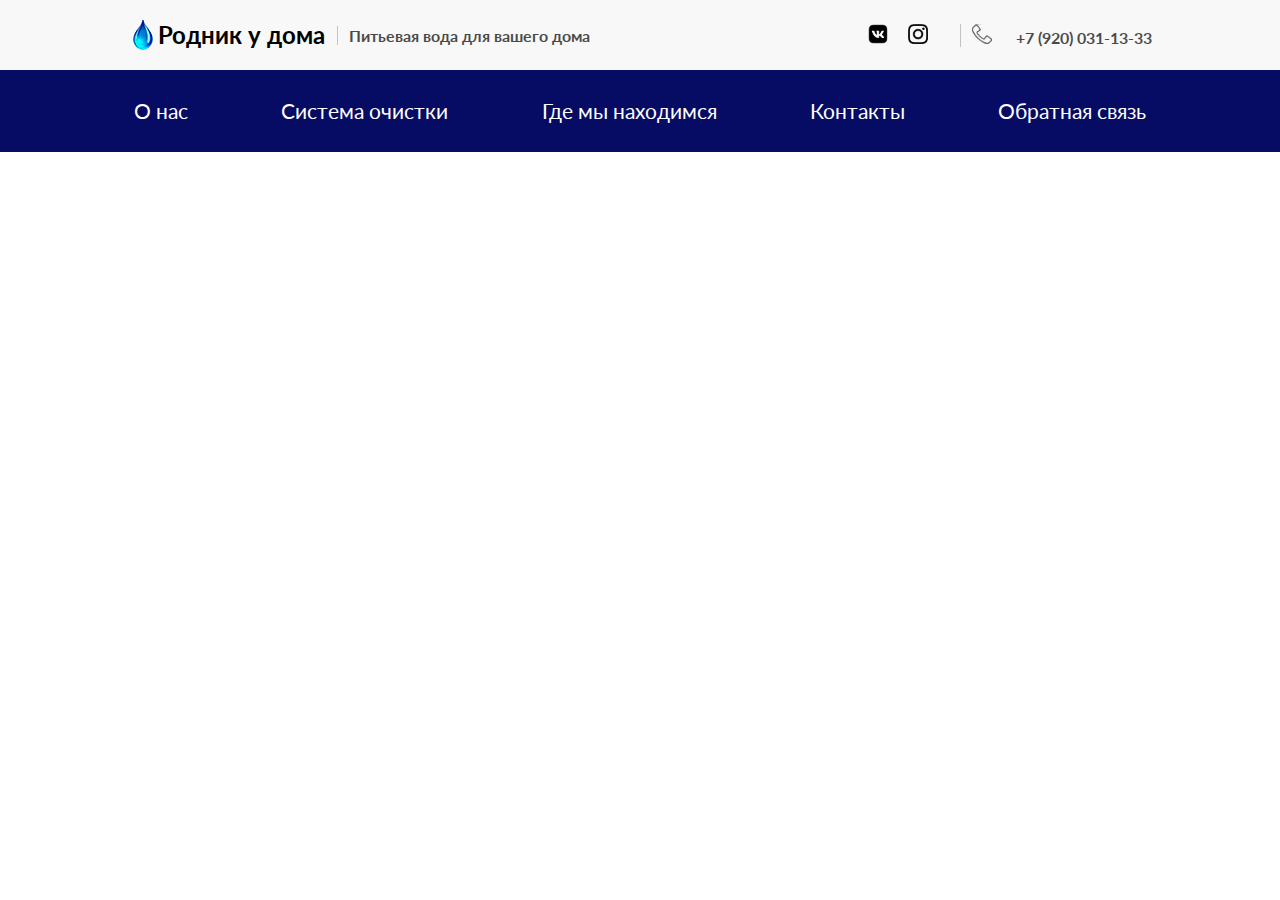
==== index.html @ c661d76d "header" ====
<!DOCTYPE html>
<html lang="en">
<head>
    <link rel="stylesheet" href="./css/header_nav.css">
    <link rel="stylesheet" href="./css/header_top.css">
    <link rel="stylesheet" href="./css/main.css">
    <meta charset="UTF-8">
    <meta name="viewport" content="width=device-width, initial-scale=1.0">
    <title>Document</title>
</head>
<body>
    <header>
        <div class="wrapper">
            <div class="header_top">
                <div class="header_top_box">
                    <div class="logo">
                        <img src="img/цфеук.png">
                        <h2>Родник у дома</h2>
                    </div>
                    <div class="slogan">
                        Питьевая вода для вашего дома
                    </div>
                </div>
                <div class="header_top_box">
                    <div class="logo right_img">
                        <a href="https://vk.com/arzrodnik"><img src="img/vk-logo.png"></a>
                        <a href="https://www.instagram.com/arzrodnik/"><img src="img/insta-logo.png"></a>
                    </div>
                    <div class="slogan right_img">
                        <img src="img/phone.png">
                        <span>+7 (920) 031-13-33</span>
                    </div>
                </div>
            </div>
        </div>
    </header>
    <div class="header_nav">
        <div class="wrapper">
            <ul>
                <li><a href="#">О нас</a></li>
                <li><a href="#">Система очистки</a></li>
                <li><a href="#">Где мы находимся</a></li>
                <li><a href="#">Контакты</a></li>
                <li><a href="#">Обратная связь</a></li>
            </ul>
        </div>
    </div>
</body>
</html>
---- css/header_nav.css ----
.header_nav {
    padding-top: 2px;
    padding-bottom: 2px;
    background: rgb(6, 12, 99);
}
.header_nav ul {
    display: flex;
    justify-content: space-between;
}
.header_nav ul li{
    list-style:none;
    border: 6px solid rgb(6, 12, 99);
    border-radius: 5px;
    padding-top: 20px;
    padding-bottom: 20px;
}
.header_nav ul li a{
    text-decoration: none;
    color: white;
    font-family: 'Lato', sans-serif;
    font-size: 16pt;
}
.header_nav ul li:hover {
    border-bottom: 6px solid rgb(5, 139, 27);
    
}
---- css/header_top.css ----
.header_top {
    font-family:'Lato', sans-serif;
    display: flex;
    justify-content: space-between;
    padding-top: 20px;
    padding-bottom: 20px;

}
.header_top_box {
    display: flex;
    align-items: center;
}
.slogan {
    margin-left: 24px;
    position: relative;
    height: inherit;
    font-weight: 700;
    opacity: .7;
}
.slogan::before {
    display: inline-block;
    position: absolute;
    content: " ";
    width: 1px;
    height: 100%;
    vertical-align: middle;
    background: black;
    opacity: .3;
    margin-left: -12px;
}
.logo {
    display: flex;
}
.right_img img{
    margin-right: 20px;
    width: 20px;
}
@media (max-width: 960px) {
    .header_top {
        display: grid;
        justify-items: center;
    }
    .header_top_box {
        margin-top: 20px;
        width: 75%;
        margin-left: 25%;
    }
}
@media (max-width: 798px) {
    .header_top {
        display: grid;
        justify-items: center;
    }
    .header_top_box {
        margin-top: 20px;
        width: 75%;
        margin-left: 25%;
    }
    .header_top_box {
        display: grid;
        justify-items: center;
    }
    .slogan::before {
        display: none;

    }
}
---- css/main.css ----
@import url('https://fonts.googleapis.com/css2?family=Lato:wght@300;400;700;900&display=swap');
* {
    margin: 0;
    padding: 0;
}
.wrapper {
    width: 80%;
    margin: 0 auto;
}
header {
    background:#f8f8f8;
}
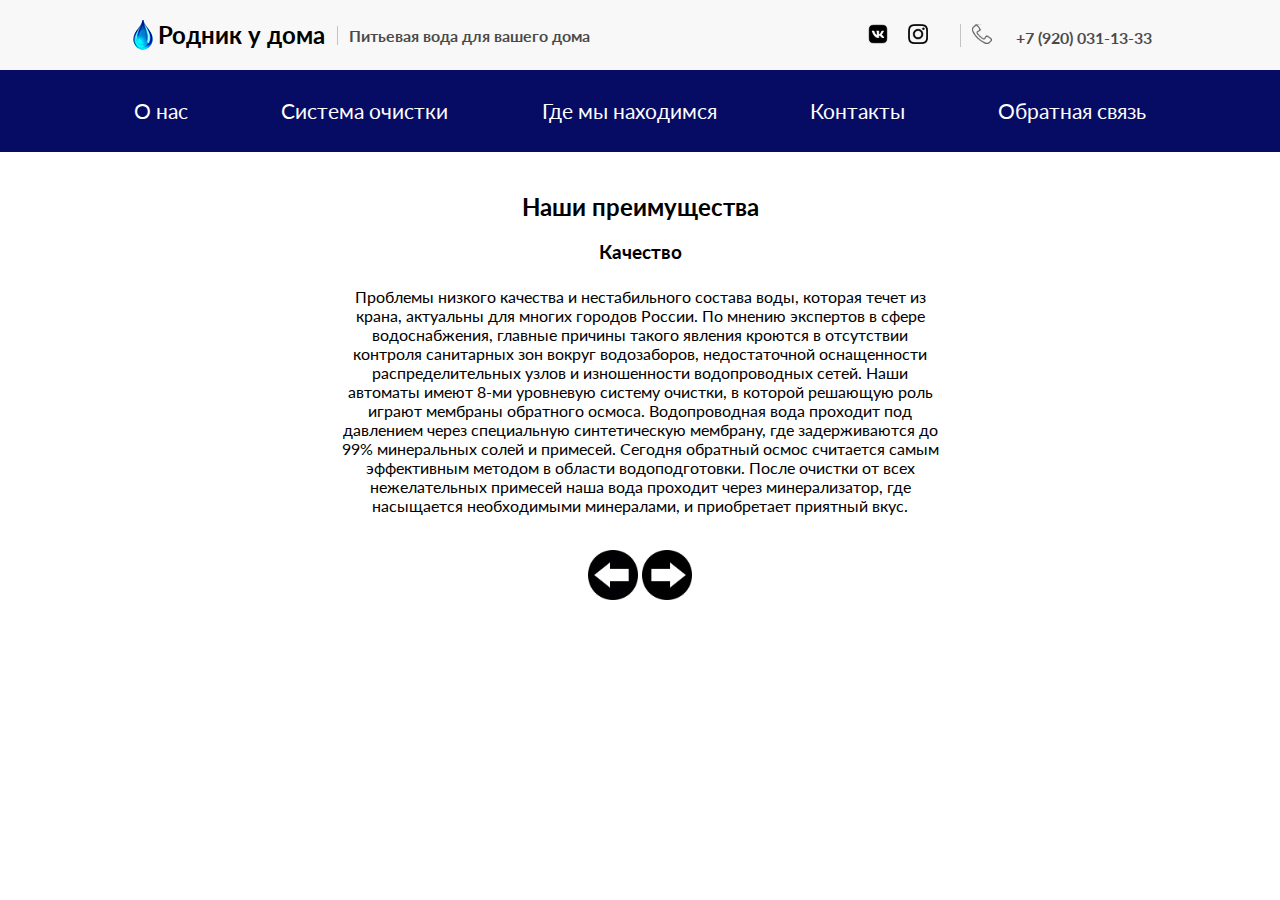
==== commit f7f22324: "Slider" ====
--- a/index.html
+++ b/index.html
@@ -1,6 +1,8 @@
 <!DOCTYPE html>
 <html lang="en">
+
 <head>
+    <link rel="stylesheet" href="./css/about.css">
     <link rel="stylesheet" href="./css/header_nav.css">
     <link rel="stylesheet" href="./css/header_top.css">
     <link rel="stylesheet" href="./css/main.css">
@@ -8,6 +10,7 @@
     <meta name="viewport" content="width=device-width, initial-scale=1.0">
     <title>Document</title>
 </head>
+
 <body>
     <header>
         <div class="wrapper">
@@ -45,5 +48,66 @@
             </ul>
         </div>
     </div>
+    <div class="about">
+        <div class="wrapper">
+            <div class="aboutus">
+                <h2>Наши преимущества</h2>
+                <div class="advantage_box">
+                    <div class="advantage_items">
+                        <div class="slider">
+                            <div class="polosa" id="polosa">
+                                <div class="advantage_item">
+                                    <h3>Качество</h3>
+                                    <p>Проблемы низкого качества и нестабильного состава воды, которая течет из крана, актуальны
+                                        для
+                                        многих городов России. По мнению экспертов в сфере водоснабжения, главные причины такого
+                                        явления кроются в отсутствии контроля санитарных зон вокруг водозаборов, недостаточной
+                                        оснащенности распределительных узлов и изношенности водопроводных сетей.
+                                        Наши автоматы имеют 8-ми уровневую систему очистки, в которой решающую роль играют
+                                        мембраны
+                                        обратного осмоса. Водопроводная вода проходит под давлением через специальную
+                                        синтетическую
+                                        мембрану, где задерживаются до 99% минеральных солей и примесей. Сегодня обратный осмос
+                                        считается самым эффективным методом в области водоподготовки.
+                                        После очистки от всех нежелательных примесей наша вода проходит через минерализатор, где
+                                        насыщается необходимыми минералами, и приобретает приятный вкус.
+                                    </p>
+                                </div>
+                                <div class="advantage_item">
+                                    <h3>Экономия средств и времени</h3>
+                                    <p>Несмотря на дорогостоящее оборудование и фильтрующие элементы, мы сохранили доступную
+                                        цену –
+                                        3 рубля за литр - это в 3 раза выгоднее магазинной воды и в 2 раза дешевле доставки.
+                                        Больше не нужно тратить время на поездку к роднику по ужасной дороге, а деньги,
+                                        сэкономленные на бензине можно потратить на чистую воду.
+
+                                    </p>
+                                </div>
+                                <div class="advantage_item">
+                                    <h3>Забота об экологии</h3>
+                                    <p>Выбирая воду в сети автоматов «Родник у дома», вы заботитесь не только о своем здоровье,
+                                        но и
+                                        о здоровье нашей планеты, ведь растущие объемы пластиковых отходов – одна из глобальных
+                                        проблем современности. ЗЕМЛЯ – наш дом, ответственность за который несем именно МЫ!
+                                    </p>
+                                </div>
+                            </div>
+                        </div>
+                    </div>
+                    <div class="slider_buttons_wrap">
+                        <div class="slider_buttons">
+                            
+                            <img src="img/aboutus/left.png" id="slideRight">
+                            <img src="img/aboutus/right.png" id="slideLeft">
+                        </div>
+                    </div>
+                </div>
+            </div>
+        </div>
+    </div>
+
+<script src="libs/jquery-3.5.1.min.js"></script>
+<script src="libs/main.js"></script>
 </body>
+
 </html>--- a/css/about.css
+++ b/css/about.css
@@ -0,0 +1,49 @@
+.aboutus{
+    margin-top: 40px;
+    font-family: 'Lato', sans-serif;
+}
+.aboutus h2 {
+    text-align: center;
+}
+.advantage_items {
+    display: grid;
+    justify-items: center;
+}
+.slider {
+    width: 635px;
+    overflow: hidden;
+
+}
+.polosa {
+    display: flex;
+    width: 1905px;
+    position: relative;
+    transition: all ease 1s;
+    left: 0;
+}
+.advantage_item h3 {
+    text-align: center;
+    margin-top: 20px;
+    margin-bottom: 10px;
+}
+.advantage_item p {
+    width: 607px;
+    height: 239px;
+    border: 4px solid white;
+    border-radius: 20px;
+    padding: 10px;
+    text-align: center;
+}
+.slider_buttons_wrap {
+    margin-top: 10px;
+    display: grid;
+    justify-items: center;
+}
+.slider_buttons {
+    display: inline-block;
+}
+.slider_buttons img {
+    width: 50px;
+}
+
+
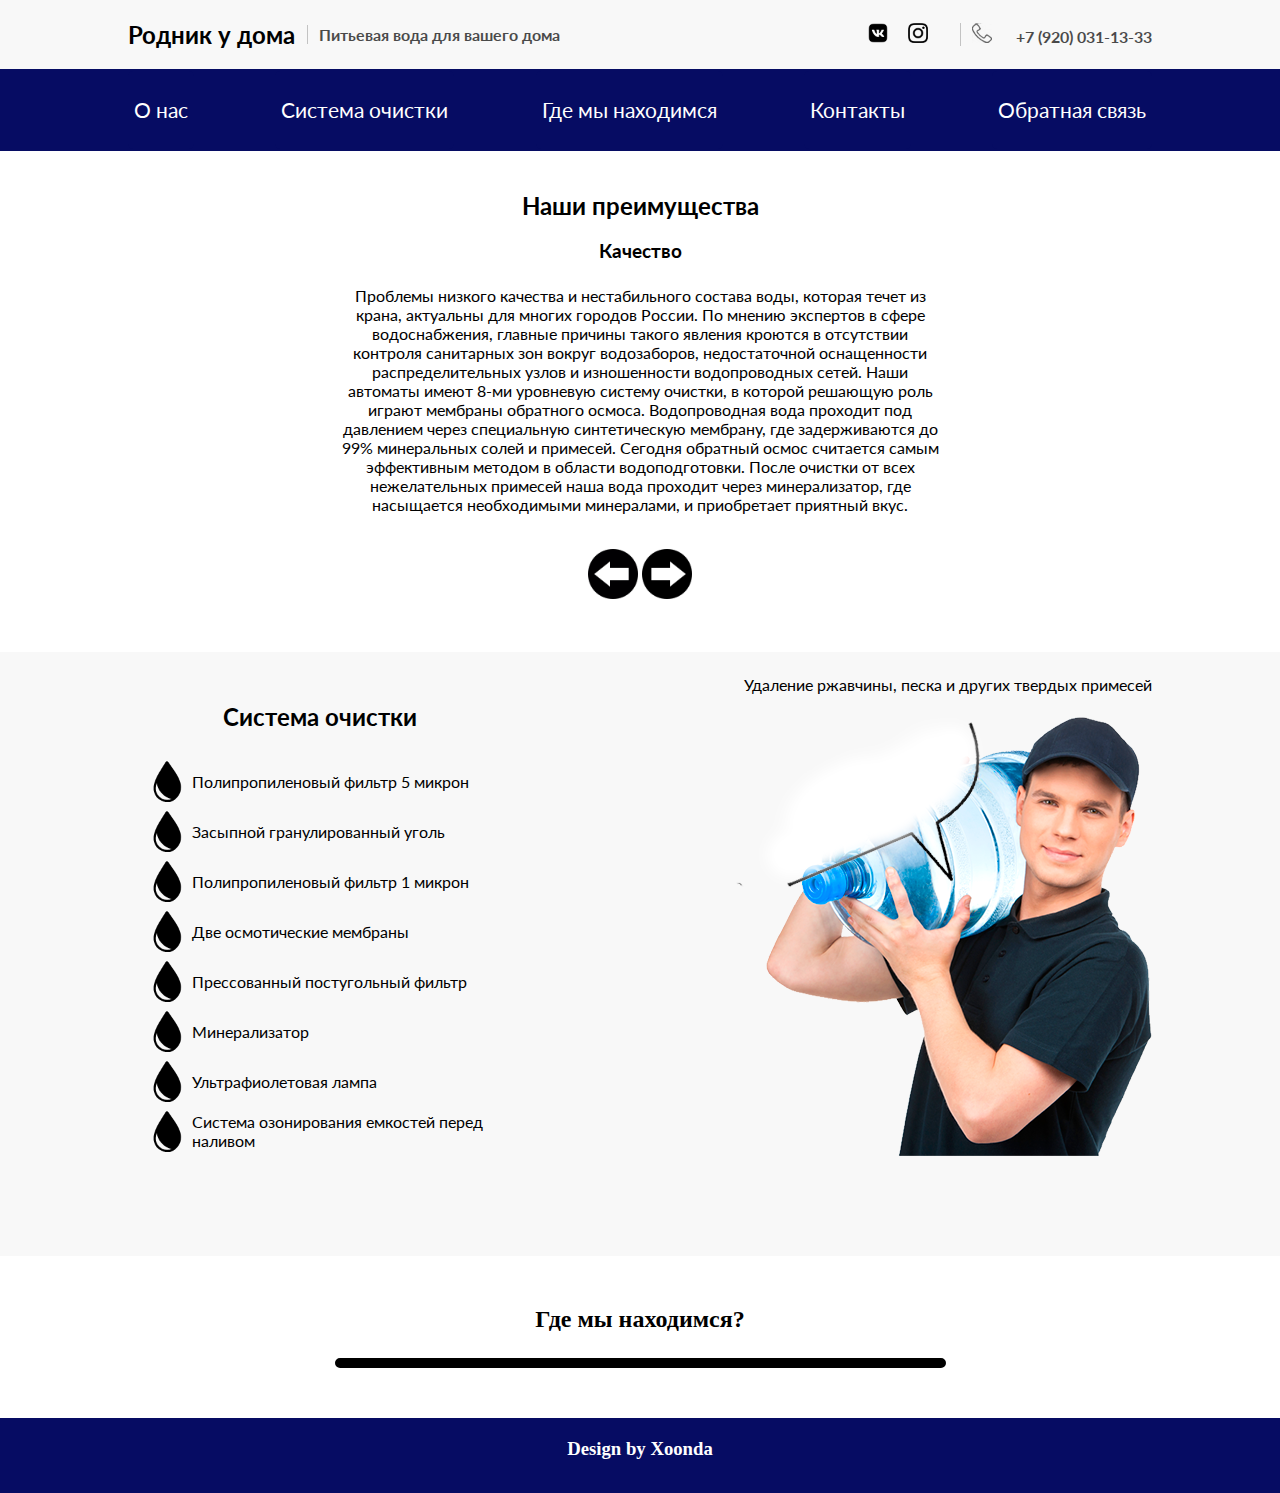
==== commit 9ef547c1: "skilet" ====
--- a/index.html
+++ b/index.html
@@ -2,13 +2,16 @@
 <html lang="en">
 
 <head>
+    <link rel="stylesheet" href="./css/footer.css">
+    <link rel="stylesheet" href="./css/map.css">
+    <link rel="stylesheet" href="./css/clean_system.css">
     <link rel="stylesheet" href="./css/about.css">
     <link rel="stylesheet" href="./css/header_nav.css">
     <link rel="stylesheet" href="./css/header_top.css">
     <link rel="stylesheet" href="./css/main.css">
     <meta charset="UTF-8">
     <meta name="viewport" content="width=device-width, initial-scale=1.0">
-    <title>Document</title>
+    <title>Родник у дома</title>
 </head>
 
 <body>
@@ -17,7 +20,6 @@
             <div class="header_top">
                 <div class="header_top_box">
                     <div class="logo">
-                        <img src="img/цфеук.png">
                         <h2>Родник у дома</h2>
                     </div>
                     <div class="slogan">
@@ -96,7 +98,6 @@
                     </div>
                     <div class="slider_buttons_wrap">
                         <div class="slider_buttons">
-                            
                             <img src="img/aboutus/left.png" id="slideRight">
                             <img src="img/aboutus/right.png" id="slideLeft">
                         </div>
@@ -105,6 +106,67 @@
             </div>
         </div>
     </div>
+    <div class="clean_wrapper">
+        <div class="wrapper">
+            <div class="clean_system">
+                <div class="clean_box_left">
+                    <h2>Система очистки</h2>
+                    <div class="box_items">
+                        <div class="water_img"><img src="./img/clean_system/clip.png" alt=""></div>
+                        <div class="clean_text">Полипропиленовый фильтр 5 микрон</div>
+                    </div>
+                    <div class="box_items">
+                        <div class="water_img"><img src="./img/clean_system/clip.png" alt=""></div>
+                        <div class="clean_text">Засыпной гранулированный уголь</div>
+                    </div>
+                    <div class="box_items">
+                        <div class="water_img"><img src="./img/clean_system/clip.png" alt=""></div>
+                        <div class="clean_text">Полипропиленовый фильтр 1 микрон</div>
+                    </div>
+                    <div class="box_items">
+                        <div class="water_img"><img src="./img/clean_system/clip.png" alt=""></div>
+                        <div class="clean_text">Две осмотические мембраны</div>
+                    </div>
+                    <div class="box_items">
+                        <div class="water_img"><img src="./img/clean_system/clip.png" alt=""></div>
+                        <div class="clean_text">Прессованный постугольный фильтр</div>
+                    </div>
+                    <div class="box_items">
+                        <div class="water_img"><img src="./img/clean_system/clip.png" alt=""></div>
+                        <div class="clean_text">Минерализатор</div>
+                    </div>
+                    <div class="box_items">
+                        <div class="water_img"><img src="./img/clean_system/clip.png" alt=""></div>
+                        <div class="clean_text">Ультрафиолетовая лампа</div>
+                    </div>
+                    <div class="box_items">
+                        <div class="water_img"><img src="./img/clean_system/clip.png" alt=""></div>
+                        <div class="clean_text">Система озонирования емкостей перед наливом</div>
+                    </div>
+                </div>
+                <div class="clean_box_right">
+                    <p>Удаление ржавчины, песка и других твердых примесей</p>
+                    <img src="./img/clean_system/waterman.png" alt="">
+                </div>
+            </div>
+        </div>
+    </div>
+    <div class="map_wrapper">
+        <div class="wrapper">
+            <div class="map">
+                <div class="map_items">
+                    <h2>Где мы находимся?</h2>
+                    <div class="map_box">
+                        
+                        <script type="text/javascript" charset="utf-8" async src="https://api-maps.yandex.ru/services/constructor/1.0/js/?um=constructor%3A96d1e78d73345b3c90155a301601a14b33ec3600515a1d999efb9ee5a9ecf61e&amp;width=601&amp;height=493&amp;lang=ru_RU&amp;scroll=true"></script>
+                    </div>
+                </div>
+            </div>
+        </div>
+    </div>
+    <div class="footer">
+        <h3>Design by Xoonda</h3>
+    </div>
 
 <script src="libs/jquery-3.5.1.min.js"></script>
 <script src="libs/main.js"></script>
--- a/css/footer.css
+++ b/css/footer.css
@@ -0,0 +1,11 @@
+.footer {
+    width: 100%;
+    height: 75px;
+    background: rgb(6, 12, 99);
+    color: white;
+    text-align: center;
+
+}
+.footer h3 {
+    padding-top: 20px;
+}--- a/css/map.css
+++ b/css/map.css
@@ -0,0 +1,12 @@
+.map_box {
+    width: 601px;
+    margin: 0 auto;
+    border: 5px solid black;
+    margin-bottom: 50px;
+    border-radius: 10px;
+}
+.map_items h2 {
+    margin-top: 50px;
+    margin-bottom: 25px;
+    text-align: center;
+}--- a/css/clean_system.css
+++ b/css/clean_system.css
@@ -0,0 +1,49 @@
+.clean_wrapper {
+    background: #f8f8f8;
+}
+.clean_wrapper h2{
+    margin-top: 50px;
+    text-align: center;
+}
+.clean_system {
+    font-family: 'Lato', sans-serif;
+    margin-top: 50px;
+    display: grid;
+    grid-template-columns: 1fr 1fr;
+    padding-bottom: 100px;
+}
+.clean_box_left {
+    grid-template-columns: 1fr;
+
+}
+.clean_box_left h2{
+    text-align:center;
+    margin-bottom: 25px;
+}
+.box_items {
+    display: grid;
+    grid-template-columns: 1fr 5fr;
+
+}
+.water_img {
+    display: flex;
+    align-items: center;
+    justify-content: end;
+    flex-direction: row-reverse;
+}
+.water_img img {
+    width: 50px;
+}
+.clean_text {
+    display: flex;
+    align-items: center;
+}
+.clean_box_right {
+    position: relative;
+    display: grid;
+    align-items: end;
+    justify-items: end;
+}
+.clean_box_right img{
+    display: block;
+}
--- a/css/about.css
+++ b/css/about.css
@@ -44,6 +44,10 @@
 }
 .slider_buttons img {
     width: 50px;
+    
+}
+.slider_buttons img:hover {
+    box-shadow: 0 0 5px blue;
 }
 
 
--- a/css/header_nav.css
+++ b/css/header_nav.css
@@ -13,6 +13,7 @@
     border-radius: 5px;
     padding-top: 20px;
     padding-bottom: 20px;
+    transition: all ease .5s;
 }
 .header_nav ul li a{
     text-decoration: none;
@@ -22,5 +23,6 @@
 }
 .header_nav ul li:hover {
     border-bottom: 6px solid rgb(5, 139, 27);
+    border-top: 6px solid rgb(5, 139, 27);
     
 }
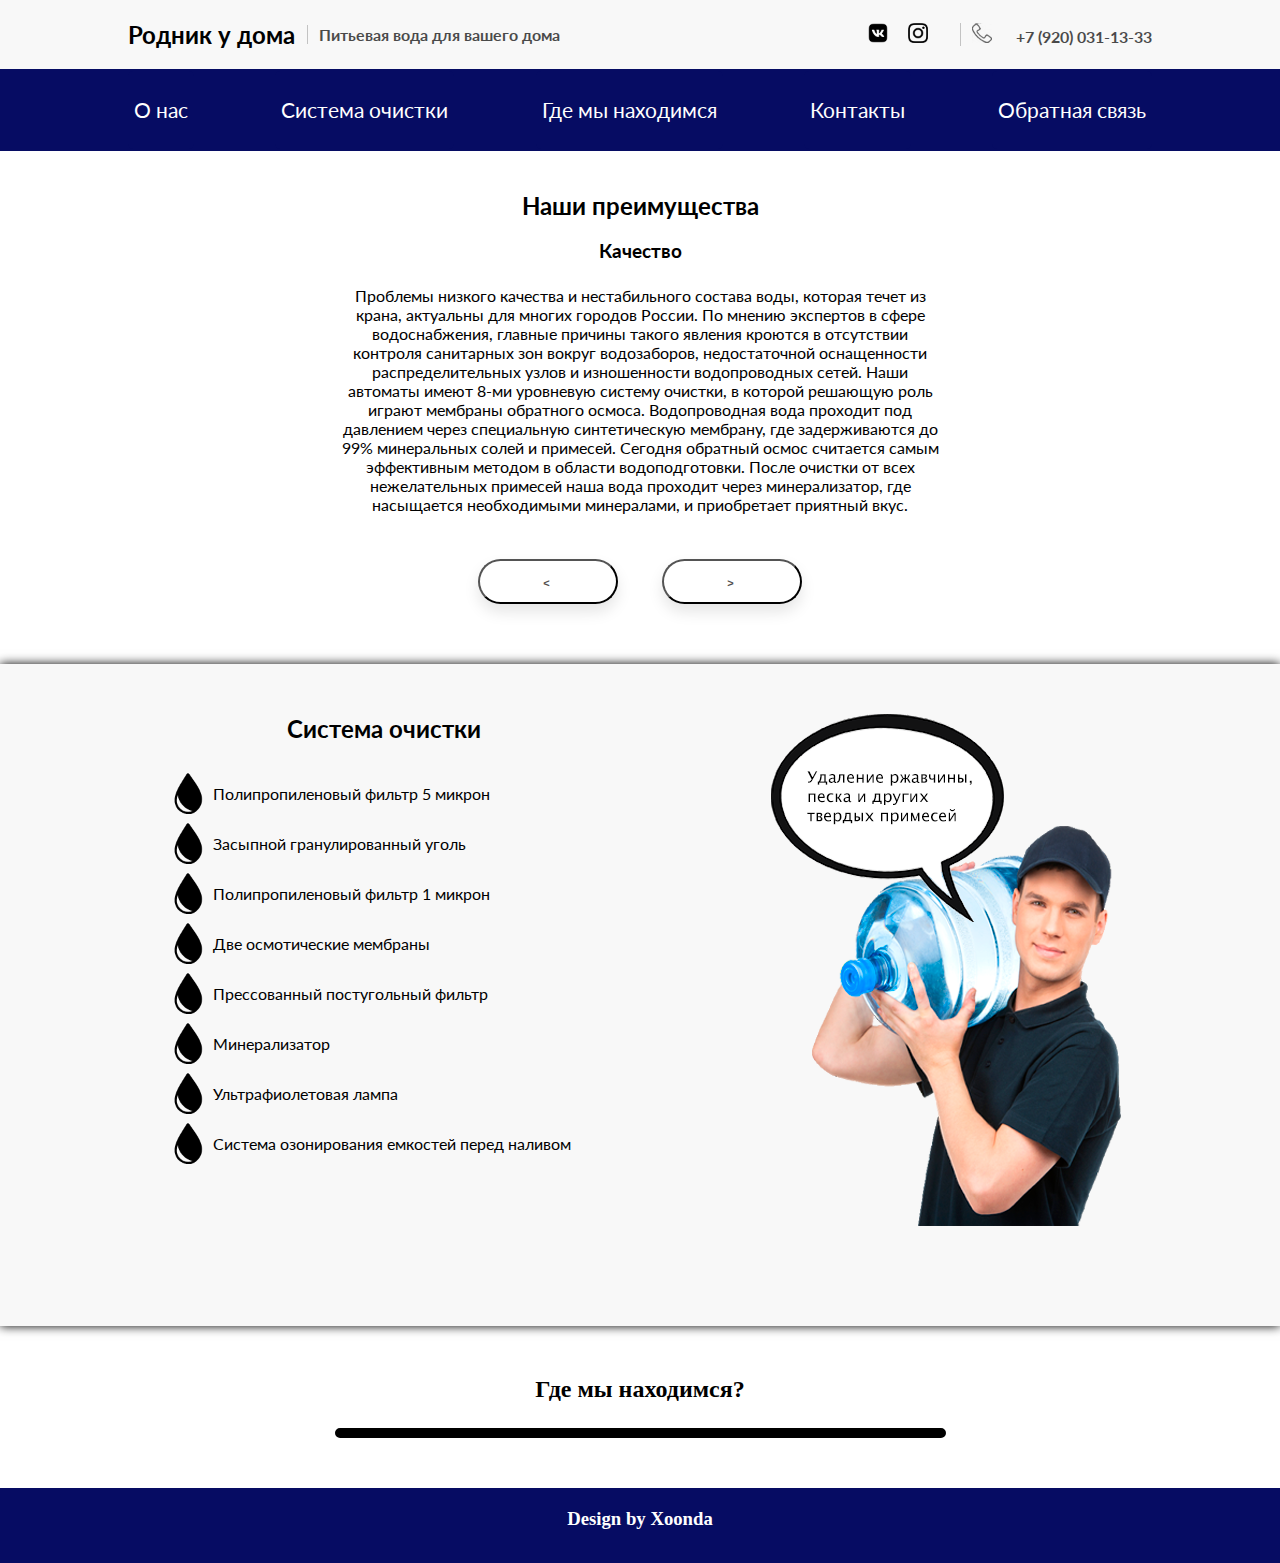
==== commit 86535405: "skelet is over" ====
--- a/index.html
+++ b/index.html
@@ -98,8 +98,11 @@
                     </div>
                     <div class="slider_buttons_wrap">
                         <div class="slider_buttons">
-                            <img src="img/aboutus/left.png" id="slideRight">
-                            <img src="img/aboutus/right.png" id="slideLeft">
+                            <!-- <img src="img/aboutus/left.png" id="slideRight">
+                            <img src="img/aboutus/right.png" id="slideLeft"> -->
+                            <input type="button" id="slideRight" value="<">
+                            <input type="button" id="slideLeft" value=">">
+
                         </div>
                     </div>
                 </div>
@@ -112,41 +115,40 @@
                 <div class="clean_box_left">
                     <h2>Система очистки</h2>
                     <div class="box_items">
-                        <div class="water_img"><img src="./img/clean_system/clip.png" alt=""></div>
+                        <div class="water_img"><img src="./img/clean_system/clip.png" alt="" data-path="./img/clean_system/choose/1.png"></div>
                         <div class="clean_text">Полипропиленовый фильтр 5 микрон</div>
                     </div>
                     <div class="box_items">
-                        <div class="water_img"><img src="./img/clean_system/clip.png" alt=""></div>
+                        <div class="water_img"><img src="./img/clean_system/clip.png" alt="" data-path="./img/clean_system/choose/2.png"></div>
                         <div class="clean_text">Засыпной гранулированный уголь</div>
                     </div>
                     <div class="box_items">
-                        <div class="water_img"><img src="./img/clean_system/clip.png" alt=""></div>
+                        <div class="water_img"><img src="./img/clean_system/clip.png" alt="" data-path="./img/clean_system/choose/3.png"></div>
                         <div class="clean_text">Полипропиленовый фильтр 1 микрон</div>
                     </div>
                     <div class="box_items">
-                        <div class="water_img"><img src="./img/clean_system/clip.png" alt=""></div>
+                        <div class="water_img"><img src="./img/clean_system/clip.png" alt="" data-path="./img/clean_system/choose/4.png"></div>
                         <div class="clean_text">Две осмотические мембраны</div>
                     </div>
                     <div class="box_items">
-                        <div class="water_img"><img src="./img/clean_system/clip.png" alt=""></div>
+                        <div class="water_img"><img src="./img/clean_system/clip.png" alt="" data-path="./img/clean_system/choose/5.png"></div>
                         <div class="clean_text">Прессованный постугольный фильтр</div>
                     </div>
                     <div class="box_items">
-                        <div class="water_img"><img src="./img/clean_system/clip.png" alt=""></div>
+                        <div class="water_img"><img src="./img/clean_system/clip.png" alt="" data-path="./img/clean_system/choose/6.png"></div>
                         <div class="clean_text">Минерализатор</div>
                     </div>
                     <div class="box_items">
-                        <div class="water_img"><img src="./img/clean_system/clip.png" alt=""></div>
+                        <div class="water_img"><img src="./img/clean_system/clip.png" alt="" data-path="./img/clean_system/choose/7.png"></div>
                         <div class="clean_text">Ультрафиолетовая лампа</div>
                     </div>
                     <div class="box_items">
-                        <div class="water_img"><img src="./img/clean_system/clip.png" alt=""></div>
+                        <div class="water_img"><img src="./img/clean_system/clip.png" alt="" data-path="./img/clean_system/choose/8.png"></div>
                         <div class="clean_text">Система озонирования емкостей перед наливом</div>
                     </div>
                 </div>
                 <div class="clean_box_right">
-                    <p>Удаление ржавчины, песка и других твердых примесей</p>
-                    <img src="./img/clean_system/waterman.png" alt="">
+                    <img src="./img/clean_system/choose/1.png" alt="" id="waterman">
                 </div>
             </div>
         </div>
@@ -170,6 +172,7 @@
 
 <script src="libs/jquery-3.5.1.min.js"></script>
 <script src="libs/main.js"></script>
+<script src="libs/clean_system.js"></script>
 </body>
 
 </html>--- a/css/clean_system.css
+++ b/css/clean_system.css
@@ -1,5 +1,6 @@
 .clean_wrapper {
     background: #f8f8f8;
+    box-shadow: 0 0 10px black;
 }
 .clean_wrapper h2{
     margin-top: 50px;
@@ -33,6 +34,10 @@
 }
 .water_img img {
     width: 50px;
+    transition: all ease .3s;
+}
+.water_img img:hover {
+    width: 60px;
 }
 .clean_text {
     display: flex;
@@ -42,8 +47,9 @@
     position: relative;
     display: grid;
     align-items: end;
-    justify-items: end;
+    justify-items: center;
 }
 .clean_box_right img{
+    margin-top: 50px;
     display: block;
 }
--- a/css/about.css
+++ b/css/about.css
@@ -42,12 +42,33 @@
 .slider_buttons {
     display: inline-block;
 }
-.slider_buttons img {
-    width: 50px;
+
+.slider_buttons input {
+
+  outline: none;
+  display: inline-block;
+  width: 140px;
+  height: 45px;
+  line-height: 45px;
+  border-radius: 45px;
+  margin: 10px 20px;
+  font-size: 11px;
+  text-transform: uppercase;
+  text-align: center;
+  letter-spacing: 3px;
+  font-weight: 600;
+  color: #524f4e;
+  background: white;
+  box-shadow: 0 8px 15px rgba(0,0,0,.1);
+  transition: .3s;
+    
     
 }
-.slider_buttons img:hover {
-    box-shadow: 0 0 5px blue;
+.slider_buttons input:hover {
+  background: #2EE59D;
+  box-shadow: 0 15px 20px rgba(46,229,157,.4);
+  color: white;
+  transform: translateY(-7px);
 }
 
 
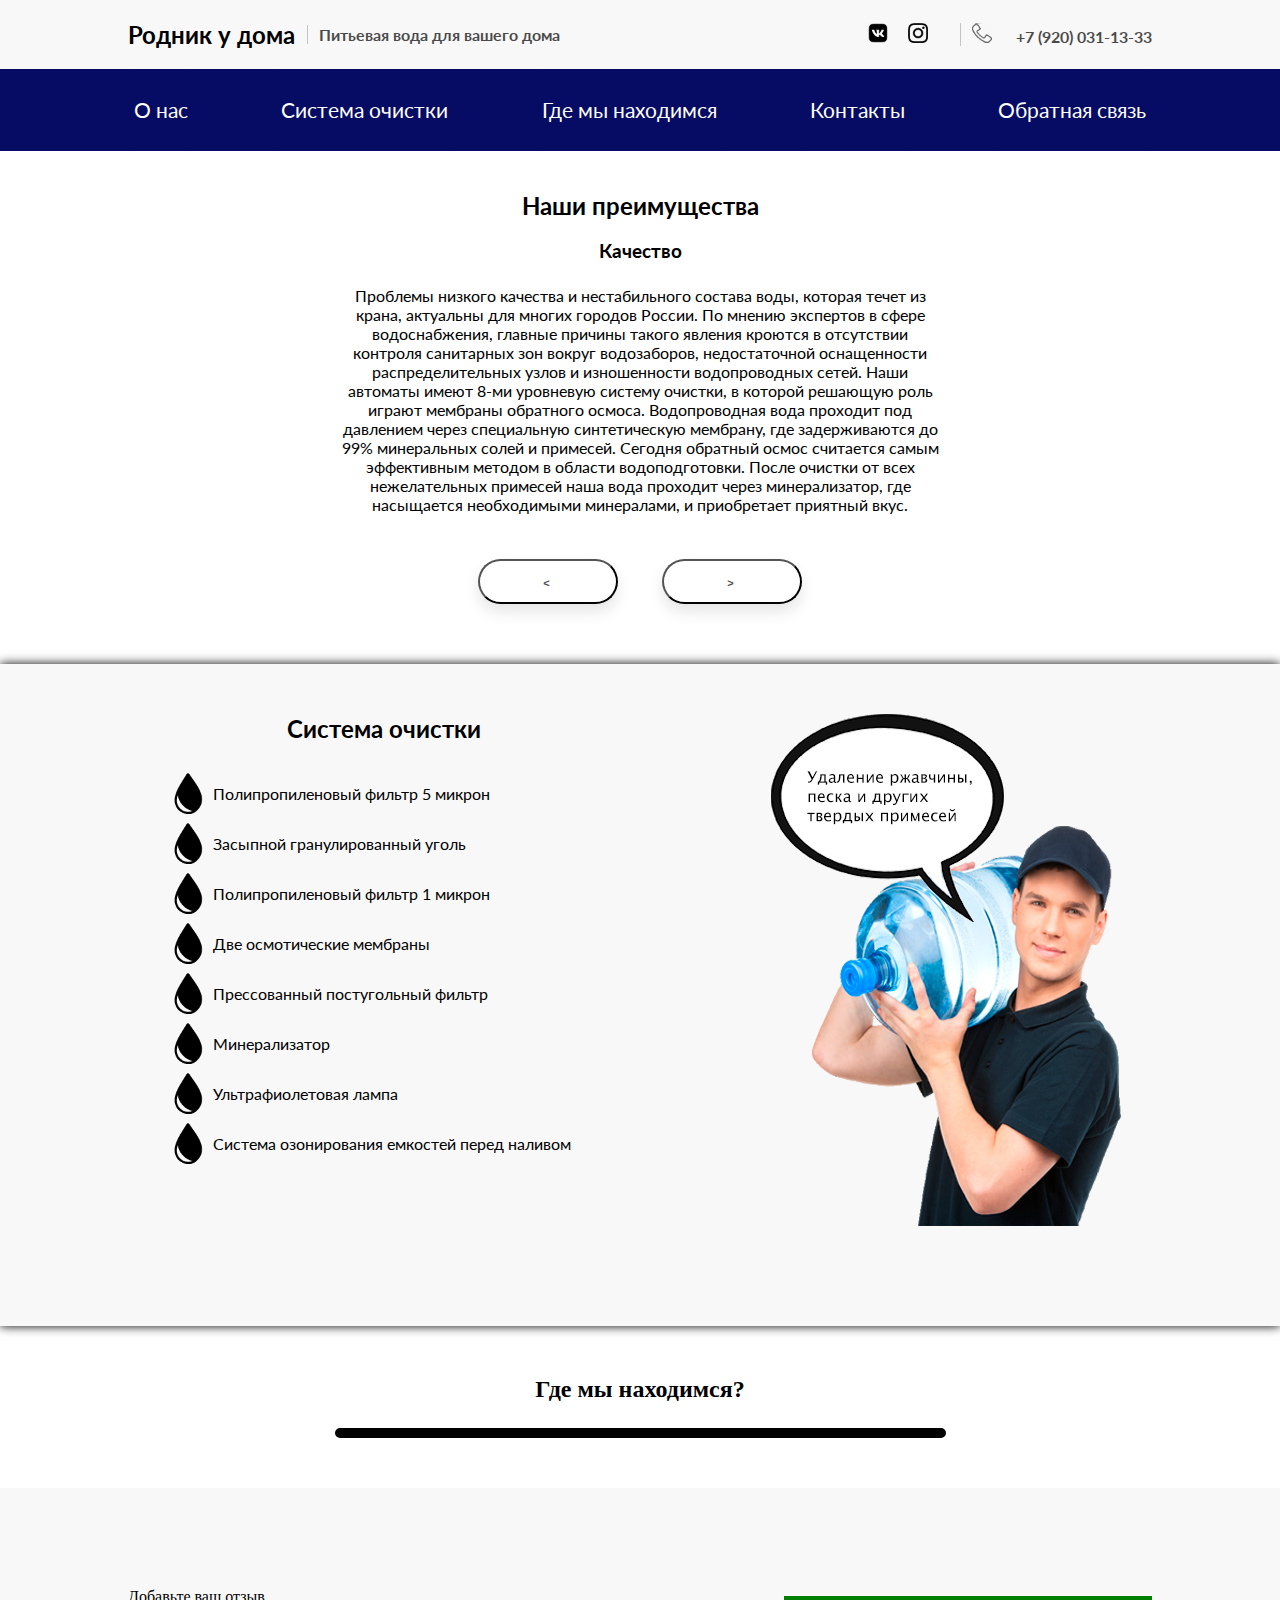
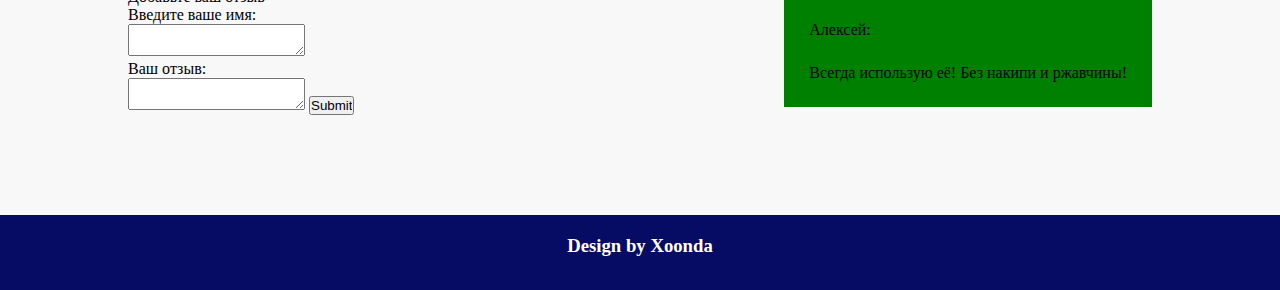
==== commit f5040867: "rewievs ver1.0" ====
--- a/index.html
+++ b/index.html
@@ -2,6 +2,7 @@
 <html lang="en">
 
 <head>
+    <link rel="stylesheet" href="./css/rewievs.css">
     <link rel="stylesheet" href="./css/footer.css">
     <link rel="stylesheet" href="./css/map.css">
     <link rel="stylesheet" href="./css/clean_system.css">
@@ -98,8 +99,6 @@
                     </div>
                     <div class="slider_buttons_wrap">
                         <div class="slider_buttons">
-                            <!-- <img src="img/aboutus/left.png" id="slideRight">
-                            <img src="img/aboutus/right.png" id="slideLeft"> -->
                             <input type="button" id="slideRight" value="<">
                             <input type="button" id="slideLeft" value=">">
 
@@ -166,6 +165,32 @@
             </div>
         </div>
     </div>
+    <div class="rewievs_wrap">
+        <div class="wrapper">
+            <div class="rewievs">
+                <div class="rewievs_boxes">
+                    <div class="leftbox">
+                        <form onsubmit="return false">
+                            <label>Добавьте ваш отзыв</label>
+                                <p>Введите ваше имя:</p>
+                                <textarea name="useName" id="userName"></textarea>
+                                <p>Ваш отзыв:</p>
+                                <textarea name="commenttext" id="commentText"></textarea>
+                                <input type="submit" name="sendComment" id="sendComment">
+                        </form>
+                    </div>
+                    <div class="rightbox">
+                        <div class="comments">
+                            <div class="comments_name">
+                                <p id="commentName">Алексей:</p>
+                                <p id="commentNewText">Всегда использую её! Без накипи и ржавчины!</p>
+                            </div>
+                        </div>
+                    </div>
+                </div> 
+            </div>
+        </div>
+    </div>
     <div class="footer">
         <h3>Design by Xoonda</h3>
     </div>
@@ -173,6 +198,7 @@
 <script src="libs/jquery-3.5.1.min.js"></script>
 <script src="libs/main.js"></script>
 <script src="libs/clean_system.js"></script>
+<script src="./libs/rewievs.js"></script>
 </body>
 
 </html>--- a/css/rewievs.css
+++ b/css/rewievs.css
@@ -0,0 +1,17 @@
+.rewievs_wrap {
+    padding-top: 100px;
+    padding-bottom: 100px;
+    background:#f8f8f8;
+}
+.rewievs_boxes {
+    display: flex;
+    justify-content: space-between;
+    align-items: center;
+}
+.comments_name {
+    background: green;
+    padding: 25px;
+}
+#commentNewText {
+    margin-top: 25px;
+}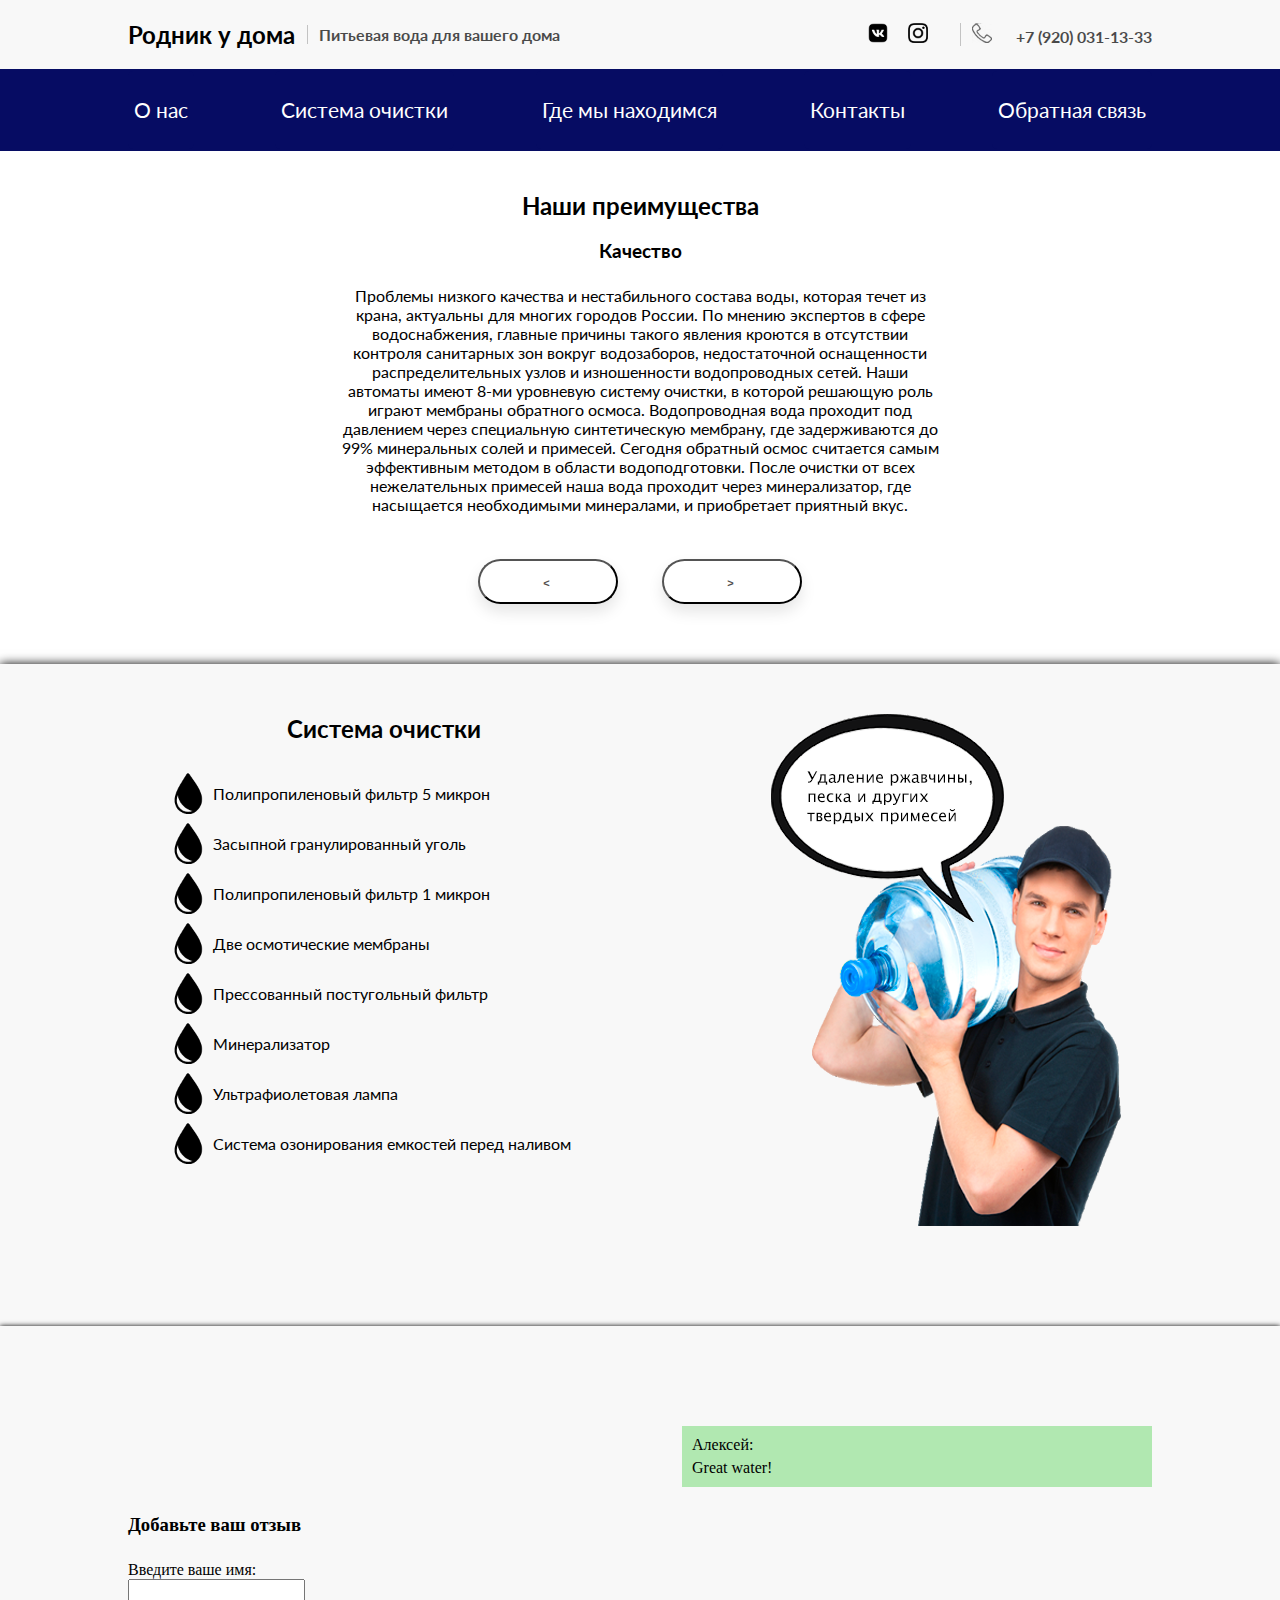
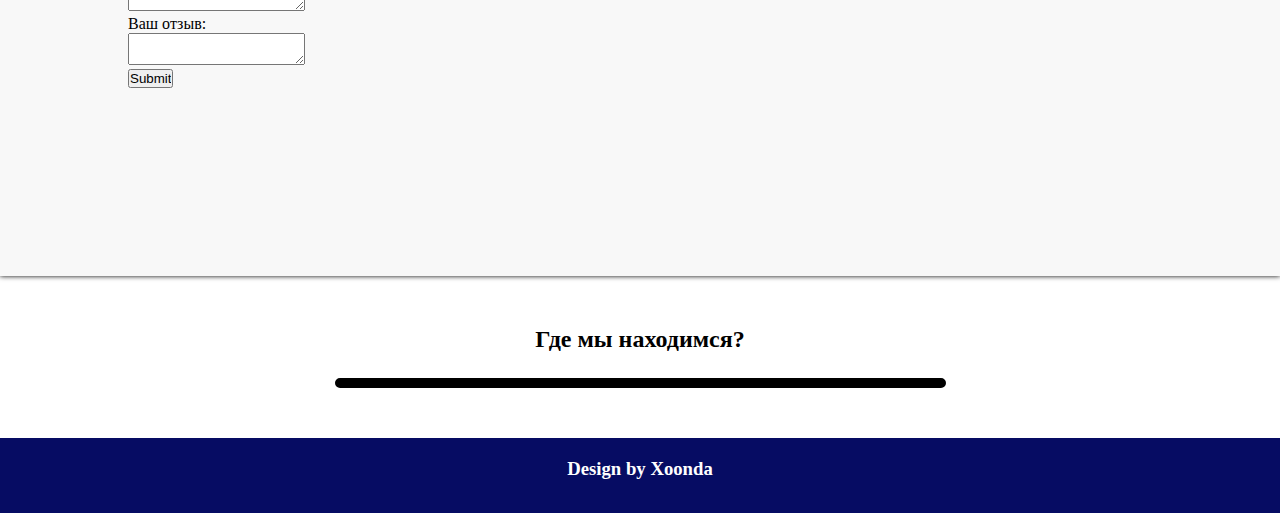
==== commit 94466e29: "rewievs ver1.1" ====
--- a/index.html
+++ b/index.html
@@ -61,26 +61,34 @@
                             <div class="polosa" id="polosa">
                                 <div class="advantage_item">
                                     <h3>Качество</h3>
-                                    <p>Проблемы низкого качества и нестабильного состава воды, которая течет из крана, актуальны
+                                    <p>Проблемы низкого качества и нестабильного состава воды, которая течет из крана,
+                                        актуальны
                                         для
-                                        многих городов России. По мнению экспертов в сфере водоснабжения, главные причины такого
-                                        явления кроются в отсутствии контроля санитарных зон вокруг водозаборов, недостаточной
+                                        многих городов России. По мнению экспертов в сфере водоснабжения, главные
+                                        причины такого
+                                        явления кроются в отсутствии контроля санитарных зон вокруг водозаборов,
+                                        недостаточной
                                         оснащенности распределительных узлов и изношенности водопроводных сетей.
-                                        Наши автоматы имеют 8-ми уровневую систему очистки, в которой решающую роль играют
+                                        Наши автоматы имеют 8-ми уровневую систему очистки, в которой решающую роль
+                                        играют
                                         мембраны
                                         обратного осмоса. Водопроводная вода проходит под давлением через специальную
                                         синтетическую
-                                        мембрану, где задерживаются до 99% минеральных солей и примесей. Сегодня обратный осмос
+                                        мембрану, где задерживаются до 99% минеральных солей и примесей. Сегодня
+                                        обратный осмос
                                         считается самым эффективным методом в области водоподготовки.
-                                        После очистки от всех нежелательных примесей наша вода проходит через минерализатор, где
+                                        После очистки от всех нежелательных примесей наша вода проходит через
+                                        минерализатор, где
                                         насыщается необходимыми минералами, и приобретает приятный вкус.
                                     </p>
                                 </div>
                                 <div class="advantage_item">
                                     <h3>Экономия средств и времени</h3>
-                                    <p>Несмотря на дорогостоящее оборудование и фильтрующие элементы, мы сохранили доступную
+                                    <p>Несмотря на дорогостоящее оборудование и фильтрующие элементы, мы сохранили
+                                        доступную
                                         цену –
-                                        3 рубля за литр - это в 3 раза выгоднее магазинной воды и в 2 раза дешевле доставки.
+                                        3 рубля за литр - это в 3 раза выгоднее магазинной воды и в 2 раза дешевле
+                                        доставки.
                                         Больше не нужно тратить время на поездку к роднику по ужасной дороге, а деньги,
                                         сэкономленные на бензине можно потратить на чистую воду.
 
@@ -88,10 +96,13 @@
                                 </div>
                                 <div class="advantage_item">
                                     <h3>Забота об экологии</h3>
-                                    <p>Выбирая воду в сети автоматов «Родник у дома», вы заботитесь не только о своем здоровье,
+                                    <p>Выбирая воду в сети автоматов «Родник у дома», вы заботитесь не только о своем
+                                        здоровье,
                                         но и
-                                        о здоровье нашей планеты, ведь растущие объемы пластиковых отходов – одна из глобальных
-                                        проблем современности. ЗЕМЛЯ – наш дом, ответственность за который несем именно МЫ!
+                                        о здоровье нашей планеты, ведь растущие объемы пластиковых отходов – одна из
+                                        глобальных
+                                        проблем современности. ЗЕМЛЯ – наш дом, ответственность за который несем именно
+                                        МЫ!
                                     </p>
                                 </div>
                             </div>
@@ -114,40 +125,75 @@
                 <div class="clean_box_left">
                     <h2>Система очистки</h2>
                     <div class="box_items">
-                        <div class="water_img"><img src="./img/clean_system/clip.png" alt="" data-path="./img/clean_system/choose/1.png"></div>
+                        <div class="water_img"><img src="./img/clean_system/clip.png" alt=""
+                                data-path="./img/clean_system/choose/1.png"></div>
                         <div class="clean_text">Полипропиленовый фильтр 5 микрон</div>
                     </div>
                     <div class="box_items">
-                        <div class="water_img"><img src="./img/clean_system/clip.png" alt="" data-path="./img/clean_system/choose/2.png"></div>
+                        <div class="water_img"><img src="./img/clean_system/clip.png" alt=""
+                                data-path="./img/clean_system/choose/2.png"></div>
                         <div class="clean_text">Засыпной гранулированный уголь</div>
                     </div>
                     <div class="box_items">
-                        <div class="water_img"><img src="./img/clean_system/clip.png" alt="" data-path="./img/clean_system/choose/3.png"></div>
+                        <div class="water_img"><img src="./img/clean_system/clip.png" alt=""
+                                data-path="./img/clean_system/choose/3.png"></div>
                         <div class="clean_text">Полипропиленовый фильтр 1 микрон</div>
                     </div>
                     <div class="box_items">
-                        <div class="water_img"><img src="./img/clean_system/clip.png" alt="" data-path="./img/clean_system/choose/4.png"></div>
+                        <div class="water_img"><img src="./img/clean_system/clip.png" alt=""
+                                data-path="./img/clean_system/choose/4.png"></div>
                         <div class="clean_text">Две осмотические мембраны</div>
                     </div>
                     <div class="box_items">
-                        <div class="water_img"><img src="./img/clean_system/clip.png" alt="" data-path="./img/clean_system/choose/5.png"></div>
+                        <div class="water_img"><img src="./img/clean_system/clip.png" alt=""
+                                data-path="./img/clean_system/choose/5.png"></div>
                         <div class="clean_text">Прессованный постугольный фильтр</div>
                     </div>
                     <div class="box_items">
-                        <div class="water_img"><img src="./img/clean_system/clip.png" alt="" data-path="./img/clean_system/choose/6.png"></div>
+                        <div class="water_img"><img src="./img/clean_system/clip.png" alt=""
+                                data-path="./img/clean_system/choose/6.png"></div>
                         <div class="clean_text">Минерализатор</div>
                     </div>
                     <div class="box_items">
-                        <div class="water_img"><img src="./img/clean_system/clip.png" alt="" data-path="./img/clean_system/choose/7.png"></div>
+                        <div class="water_img"><img src="./img/clean_system/clip.png" alt=""
+                                data-path="./img/clean_system/choose/7.png"></div>
                         <div class="clean_text">Ультрафиолетовая лампа</div>
                     </div>
                     <div class="box_items">
-                        <div class="water_img"><img src="./img/clean_system/clip.png" alt="" data-path="./img/clean_system/choose/8.png"></div>
+                        <div class="water_img"><img src="./img/clean_system/clip.png" alt=""
+                                data-path="./img/clean_system/choose/8.png"></div>
                         <div class="clean_text">Система озонирования емкостей перед наливом</div>
                     </div>
                 </div>
                 <div class="clean_box_right">
                     <img src="./img/clean_system/choose/1.png" alt="" id="waterman">
+                </div>
+            </div>
+        </div>
+    </div>
+    
+    <div class="rewievs_wrap">
+        <div class="wrapper">
+            <div class="rewievs">
+                <div class="rewievs_boxes">
+                    <div class="leftbox">
+                        <form onsubmit="return false">
+                            <label><h3>Добавьте ваш отзыв</h3></label>
+                            <p>Введите ваше имя:</p>
+                            <textarea name="useName" id="userName"></textarea>
+                            <p>Ваш отзыв:</p>
+                            <textarea name="commenttext" id="commentText"></textarea>
+                            <input type="submit" name="sendComment" id="sendComment">
+                        </form>
+                    </div>
+                    <div class="rightbox">
+                        <div class="comments">
+                            <div class="comments_item">
+                                <p id="commentName">Алексей:</p>
+                                <p id="commentNewText">Great water!</p>
+                            </div>
+                        </div>
+                    </div>
                 </div>
             </div>
         </div>
@@ -158,36 +204,11 @@
                 <div class="map_items">
                     <h2>Где мы находимся?</h2>
                     <div class="map_box">
-                        
-                        <script type="text/javascript" charset="utf-8" async src="https://api-maps.yandex.ru/services/constructor/1.0/js/?um=constructor%3A96d1e78d73345b3c90155a301601a14b33ec3600515a1d999efb9ee5a9ecf61e&amp;width=601&amp;height=493&amp;lang=ru_RU&amp;scroll=true"></script>
-                    </div>
-                </div>
-            </div>
-        </div>
-    </div>
-    <div class="rewievs_wrap">
-        <div class="wrapper">
-            <div class="rewievs">
-                <div class="rewievs_boxes">
-                    <div class="leftbox">
-                        <form onsubmit="return false">
-                            <label>Добавьте ваш отзыв</label>
-                                <p>Введите ваше имя:</p>
-                                <textarea name="useName" id="userName"></textarea>
-                                <p>Ваш отзыв:</p>
-                                <textarea name="commenttext" id="commentText"></textarea>
-                                <input type="submit" name="sendComment" id="sendComment">
-                        </form>
-                    </div>
-                    <div class="rightbox">
-                        <div class="comments">
-                            <div class="comments_name">
-                                <p id="commentName">Алексей:</p>
-                                <p id="commentNewText">Всегда использую её! Без накипи и ржавчины!</p>
-                            </div>
-                        </div>
-                    </div>
-                </div> 
+
+                        <script type="text/javascript" charset="utf-8" async
+                            src="https://api-maps.yandex.ru/services/constructor/1.0/js/?um=constructor%3A96d1e78d73345b3c90155a301601a14b33ec3600515a1d999efb9ee5a9ecf61e&amp;width=601&amp;height=493&amp;lang=ru_RU&amp;scroll=true"></script>
+                    </div>
+                </div>
             </div>
         </div>
     </div>
@@ -195,10 +216,10 @@
         <h3>Design by Xoonda</h3>
     </div>
 
-<script src="libs/jquery-3.5.1.min.js"></script>
-<script src="libs/main.js"></script>
-<script src="libs/clean_system.js"></script>
-<script src="./libs/rewievs.js"></script>
+    <script src="libs/jquery-3.5.1.min.js"></script>
+    <script src="libs/main.js"></script>
+    <script src="libs/clean_system.js"></script>
+    <script src="./libs/rewievs.js"></script>
 </body>
 
 </html>--- a/css/rewievs.css
+++ b/css/rewievs.css
@@ -2,16 +2,31 @@
     padding-top: 100px;
     padding-bottom: 100px;
     background:#f8f8f8;
+    box-shadow: 0 0 5px black;
 }
 .rewievs_boxes {
     display: flex;
     justify-content: space-between;
     align-items: center;
 }
-.comments_name {
-    background: green;
-    padding: 25px;
+.comments_item {
+    background: rgb(12, 196, 12,.3);
+    padding: 10px;
+    width: 450px;
+    margin-bottom: 5px;
+}
+.comments {
+    height: 350px;
+    overflow-y: scroll;
+
 }
 #commentNewText {
-    margin-top: 25px;
+    margin-top: 5px;
+
+}
+form h3 {
+    margin-bottom: 25px;
+}
+input[name="sendComment"] {
+    display: block;
 }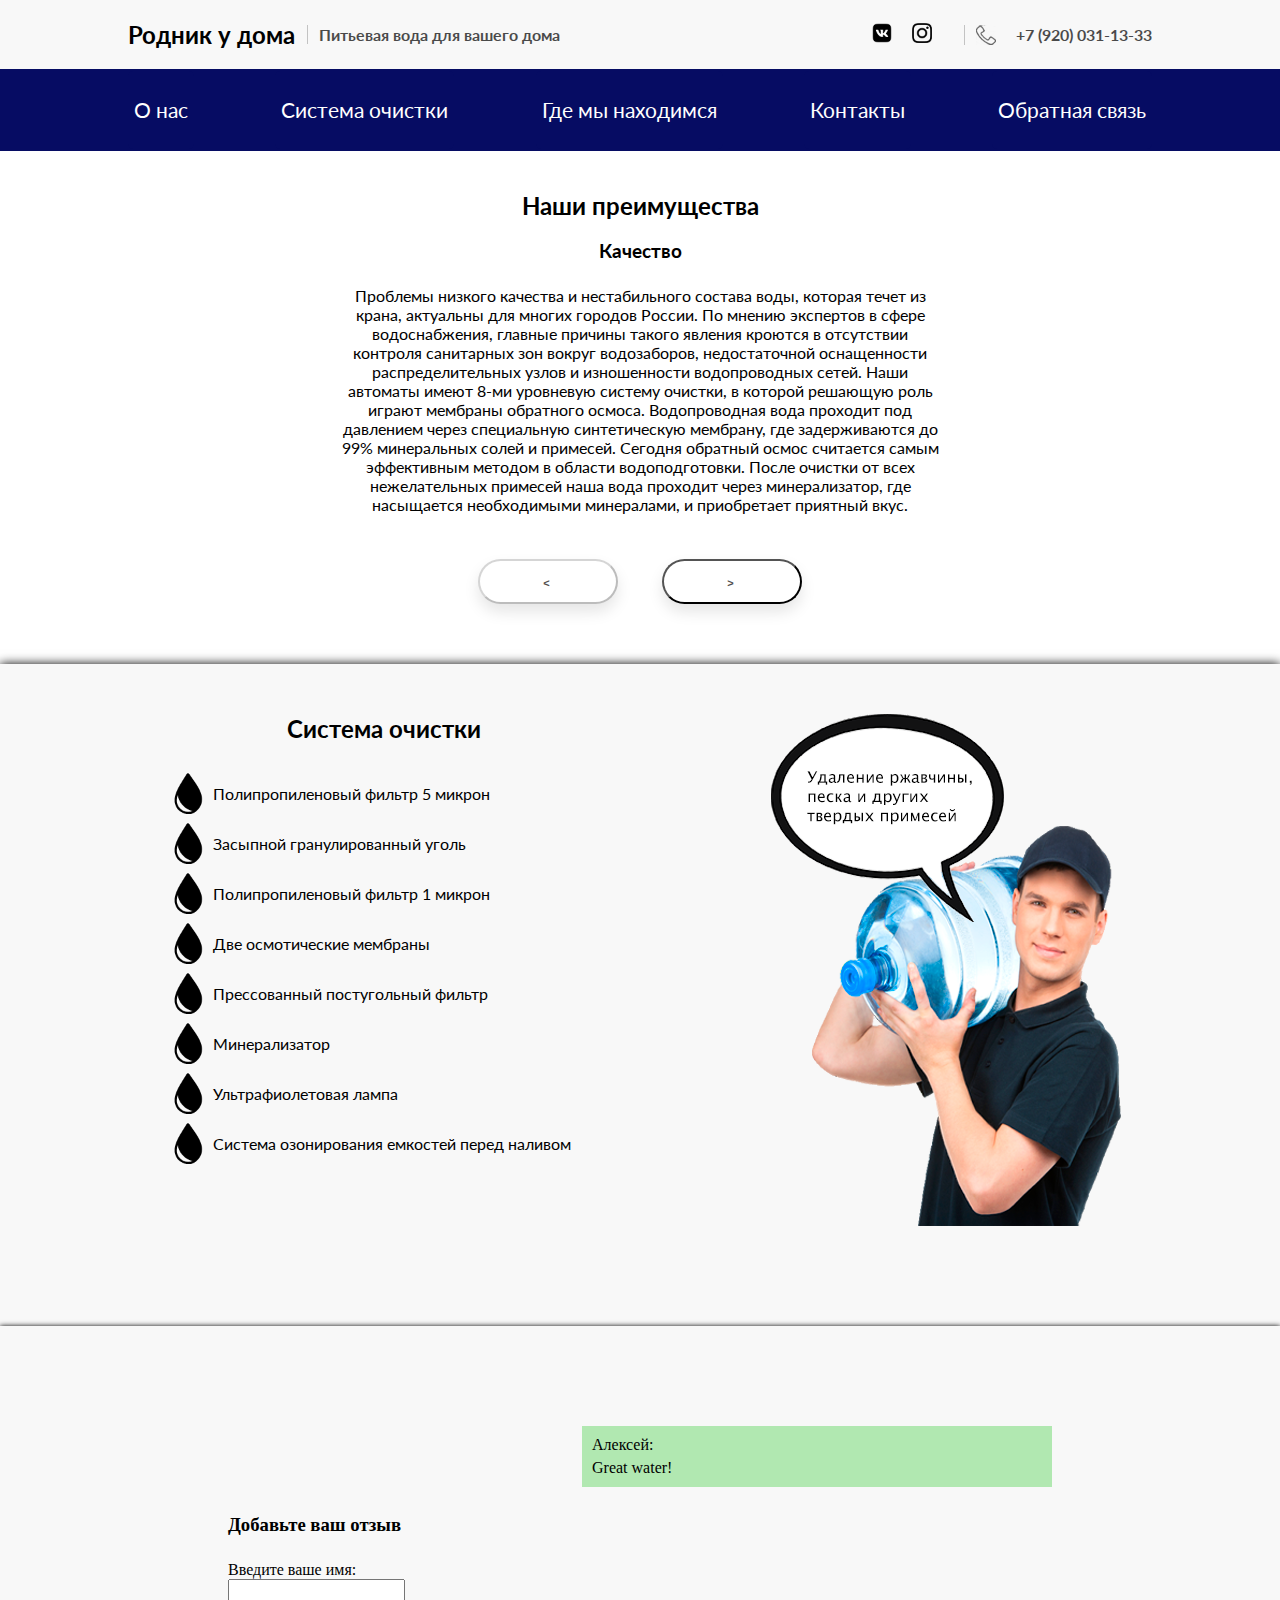
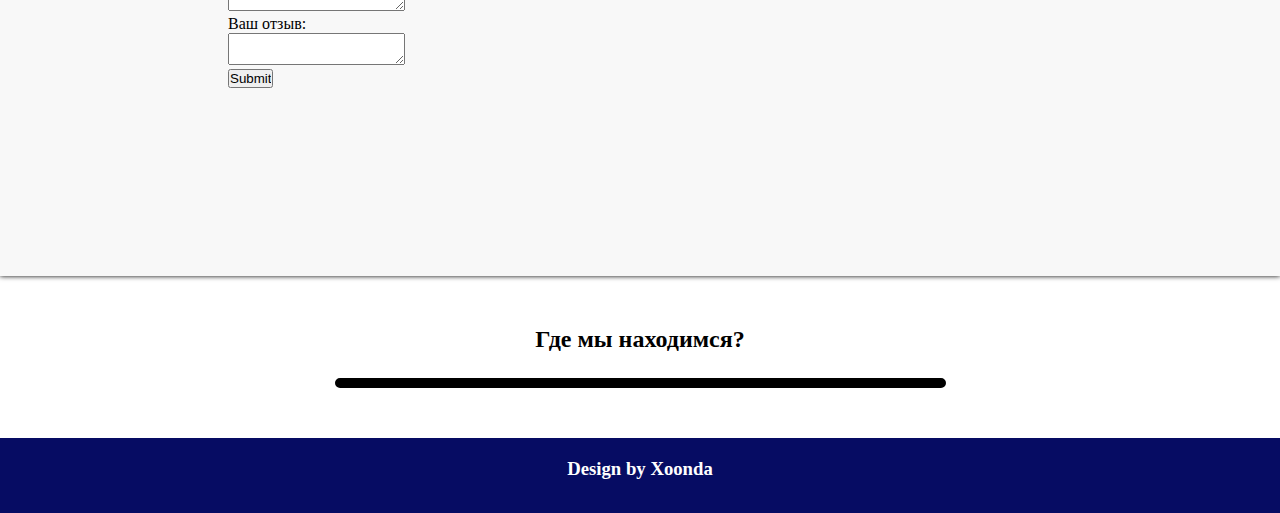
==== commit d89c9db9: "commit check" ====
--- a/index.html
+++ b/index.html
@@ -55,7 +55,7 @@
         <div class="wrapper">
             <div class="aboutus">
                 <h2>Наши преимущества</h2>
-                <div class="advantage_box">
+                <div class="advantage_box" id="advantage_box">
                     <div class="advantage_items">
                         <div class="slider">
                             <div class="polosa" id="polosa">
@@ -110,7 +110,7 @@
                     </div>
                     <div class="slider_buttons_wrap">
                         <div class="slider_buttons">
-                            <input type="button" id="slideRight" value="<">
+                            <input type="button" id="slideRight" value="<" disabled="false">
                             <input type="button" id="slideLeft" value=">">
 
                         </div>
@@ -124,44 +124,36 @@
             <div class="clean_system">
                 <div class="clean_box_left">
                     <h2>Система очистки</h2>
-                    <div class="box_items">
-                        <div class="water_img"><img src="./img/clean_system/clip.png" alt=""
-                                data-path="./img/clean_system/choose/1.png"></div>
+                    <div class="box_items" data-path="./img/clean_system/choose/1.png">
+                        <div class="water_img"><img src="./img/clean_system/clip.png" alt=""></div>
                         <div class="clean_text">Полипропиленовый фильтр 5 микрон</div>
                     </div>
-                    <div class="box_items">
-                        <div class="water_img"><img src="./img/clean_system/clip.png" alt=""
-                                data-path="./img/clean_system/choose/2.png"></div>
+                    <div class="box_items" data-path="./img/clean_system/choose/2.png">
+                        <div class="water_img" ><img src="./img/clean_system/clip.png" alt=""></div>
                         <div class="clean_text">Засыпной гранулированный уголь</div>
                     </div>
-                    <div class="box_items">
-                        <div class="water_img"><img src="./img/clean_system/clip.png" alt=""
-                                data-path="./img/clean_system/choose/3.png"></div>
+                    <div class="box_items" data-path="./img/clean_system/choose/3.png">
+                        <div class="water_img"><img src="./img/clean_system/clip.png" alt=""></div>
                         <div class="clean_text">Полипропиленовый фильтр 1 микрон</div>
                     </div>
-                    <div class="box_items">
-                        <div class="water_img"><img src="./img/clean_system/clip.png" alt=""
-                                data-path="./img/clean_system/choose/4.png"></div>
+                    <div class="box_items" data-path="./img/clean_system/choose/4.png">
+                        <div class="water_img"><img src="./img/clean_system/clip.png" alt=""></div>
                         <div class="clean_text">Две осмотические мембраны</div>
                     </div>
-                    <div class="box_items">
-                        <div class="water_img"><img src="./img/clean_system/clip.png" alt=""
-                                data-path="./img/clean_system/choose/5.png"></div>
+                    <div class="box_items" data-path="./img/clean_system/choose/5.png">
+                        <div class="water_img"><img src="./img/clean_system/clip.png" alt=""></div>
                         <div class="clean_text">Прессованный постугольный фильтр</div>
                     </div>
-                    <div class="box_items">
-                        <div class="water_img"><img src="./img/clean_system/clip.png" alt=""
-                                data-path="./img/clean_system/choose/6.png"></div>
+                    <div class="box_items" data-path="./img/clean_system/choose/6.png">
+                        <div class="water_img" ><img src="./img/clean_system/clip.png" alt=""></div>
                         <div class="clean_text">Минерализатор</div>
                     </div>
-                    <div class="box_items">
-                        <div class="water_img"><img src="./img/clean_system/clip.png" alt=""
-                                data-path="./img/clean_system/choose/7.png"></div>
+                    <div class="box_items" data-path="./img/clean_system/choose/7.png">
+                        <div class="water_img"><img src="./img/clean_system/clip.png" alt=""></div>
                         <div class="clean_text">Ультрафиолетовая лампа</div>
                     </div>
-                    <div class="box_items">
-                        <div class="water_img"><img src="./img/clean_system/clip.png" alt=""
-                                data-path="./img/clean_system/choose/8.png"></div>
+                    <div class="box_items" data-path="./img/clean_system/choose/8.png">
+                        <div class="water_img"><img src="./img/clean_system/clip.png" alt=""></div>
                         <div class="clean_text">Система озонирования емкостей перед наливом</div>
                     </div>
                 </div>
@@ -217,7 +209,7 @@
     </div>
 
     <script src="libs/jquery-3.5.1.min.js"></script>
-    <script src="libs/main.js"></script>
+    <script src="libs/slider.js"></script>
     <script src="libs/clean_system.js"></script>
     <script src="./libs/rewievs.js"></script>
 </body>
--- a/css/rewievs.css
+++ b/css/rewievs.css
@@ -8,6 +8,12 @@
     display: flex;
     justify-content: space-between;
     align-items: center;
+}
+.leftbox {
+    margin-left: 100px;
+}
+.rightbox {
+    margin-right: 100px;
 }
 .comments_item {
     background: rgb(12, 196, 12,.3);
--- a/css/clean_system.css
+++ b/css/clean_system.css
@@ -24,7 +24,11 @@
 .box_items {
     display: grid;
     grid-template-columns: 1fr 5fr;
-
+    transition: ease all .5s;
+}
+.box_items:hover {
+    cursor: pointer;
+    transform: scale(1.1, 1.1);
 }
 .water_img {
     display: flex;
--- a/css/header_top.css
+++ b/css/header_top.css
@@ -11,11 +11,16 @@
     align-items: center;
 }
 .slogan {
+    display: flex;
     margin-left: 24px;
     position: relative;
     height: inherit;
     font-weight: 700;
     opacity: .7;
+}
+.slogan span {
+    display: inline-block;
+    
 }
 .slogan::before {
     display: inline-block;
